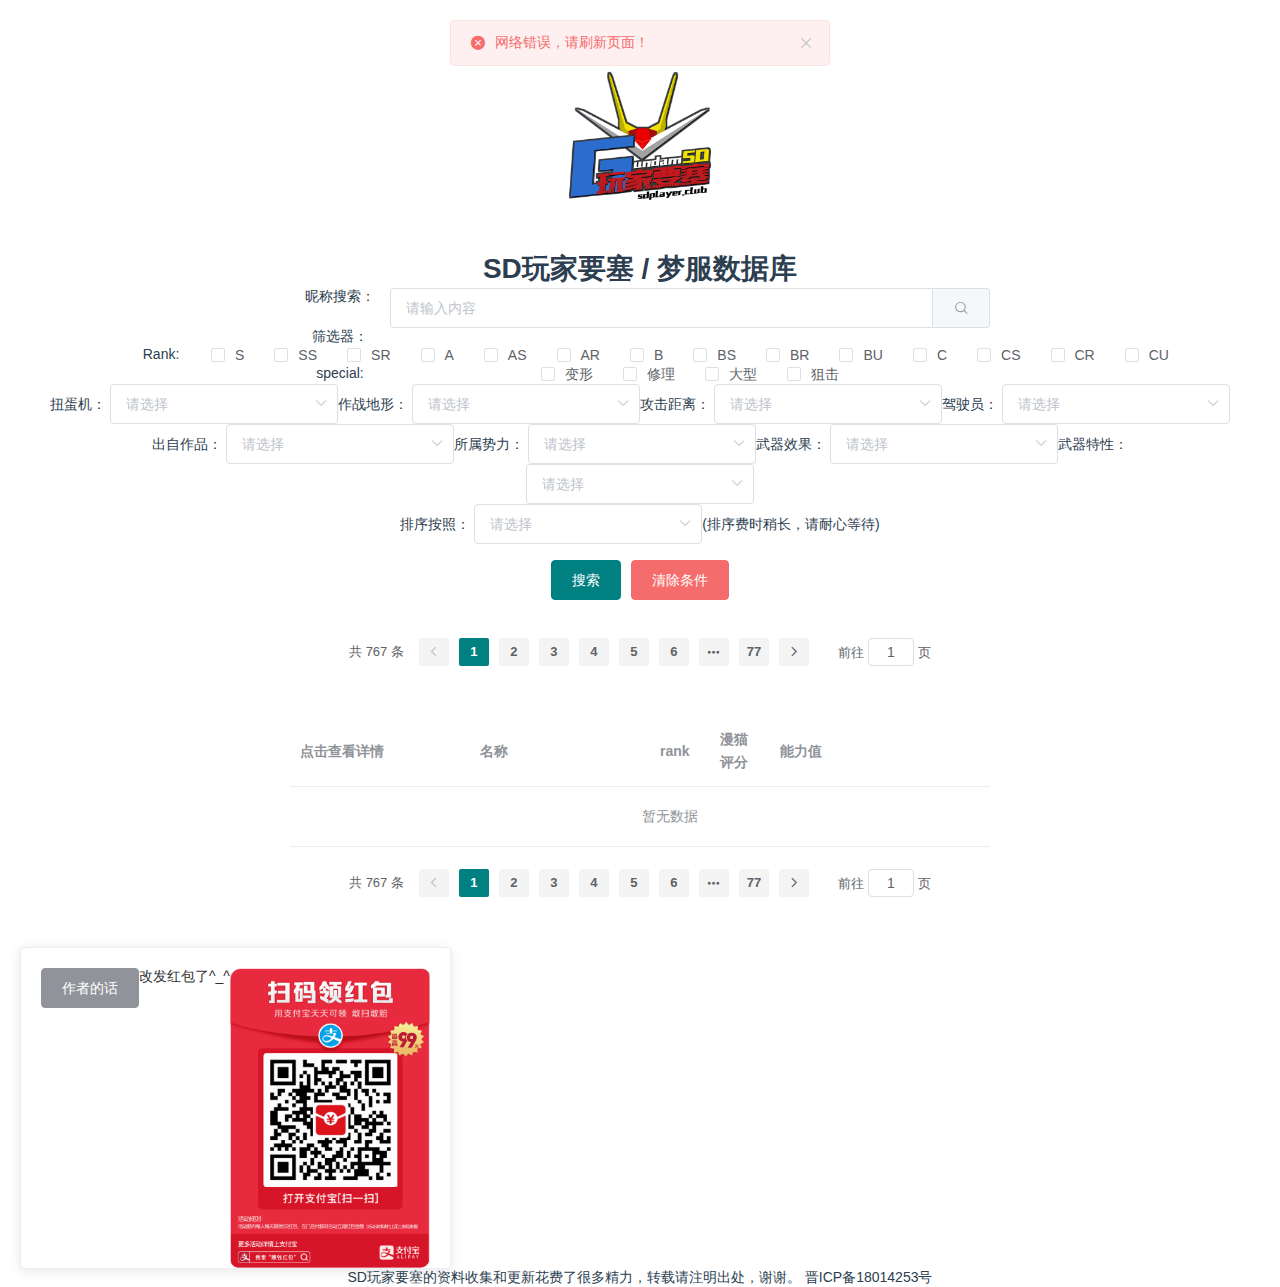
==== index.html @ 28f0f499 "web commit" ====
<!DOCTYPE html><html lang=en><script>var _hmt = _hmt || [];
  (function () {
    var hm = document.createElement("script");
    hm.src = "https://hm.baidu.com/hm.js?9fae1e68827654f107eb59cd7d290864";
    var s = document.getElementsByTagName("script")[0];
    s.parentNode.insertBefore(hm, s);
  })();</script><head><meta charset=utf-8><meta http-equiv=X-UA-Compatible content="IE=edge"><meta name=”Keywords” content=SD玩家要塞,玩家要塞,sd玩家要塞,SD敢达,SD高达 content=SD玩家要塞,玩家要塞,sd玩家要塞，SD敢达,SD高达><meta name=”Description” content=SD敢达机体资料库，最新的SD敢达梦服情报，SD攻略测评分享。 content=SD敢达机体资料库，最新的SD敢达梦服情报，SD攻略测评分享。><meta name=viewport content="width=device-width,initial-scale=1"><link rel=icon href=favicon.ico><title>SD玩家要塞</title><link href=css/chunk-vendors.7d75cc6d.css rel=preload as=style><link href=css/index.e5e170e1.css rel=preload as=style><link href=js/chunk-vendors.93d963a4.js rel=preload as=script><link href=js/index.50ab320a.js rel=preload as=script><link href=css/chunk-vendors.7d75cc6d.css rel=stylesheet><link href=css/index.e5e170e1.css rel=stylesheet></head><body><noscript><strong>We're sorry but website doesn't work properly without JavaScript enabled. Please enable it to continue.</strong></noscript><div id=app></div><script src=js/chunk-vendors.93d963a4.js></script><script src=js/index.50ab320a.js></script></body></html>
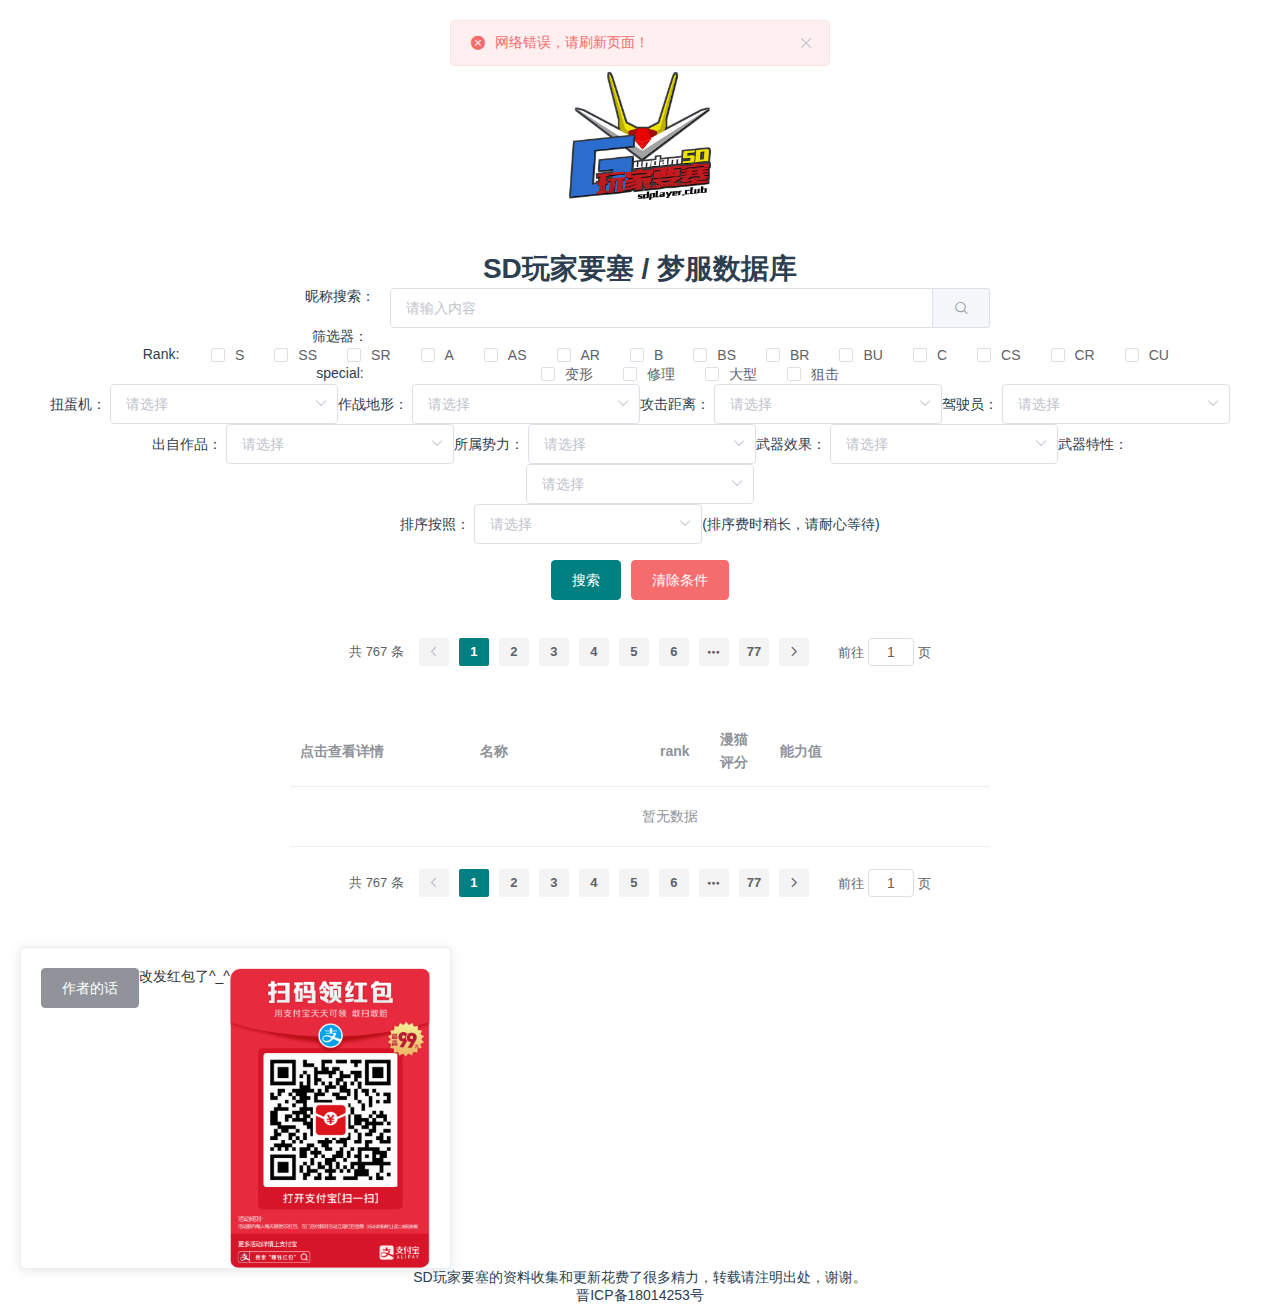
==== commit f1dc78bf: "添加管理员更新高达数据库的功能" ====
--- a/index.html
+++ b/index.html
@@ -4,4 +4,4 @@
     hm.src = "https://hm.baidu.com/hm.js?9fae1e68827654f107eb59cd7d290864";
     var s = document.getElementsByTagName("script")[0];
     s.parentNode.insertBefore(hm, s);
-  })();</script><head><meta charset=utf-8><meta http-equiv=X-UA-Compatible content="IE=edge"><meta name=”Keywords” content=SD玩家要塞,玩家要塞,sd玩家要塞,SD敢达,SD高达 content=SD玩家要塞,玩家要塞,sd玩家要塞，SD敢达,SD高达><meta name=”Description” content=SD敢达机体资料库，最新的SD敢达梦服情报，SD攻略测评分享。 content=SD敢达机体资料库，最新的SD敢达梦服情报，SD攻略测评分享。><meta name=viewport content="width=device-width,initial-scale=1"><link rel=icon href=favicon.ico><title>SD玩家要塞</title><link href=css/chunk-vendors.7d75cc6d.css rel=preload as=style><link href=css/index.e5e170e1.css rel=preload as=style><link href=js/chunk-vendors.93d963a4.js rel=preload as=script><link href=js/index.50ab320a.js rel=preload as=script><link href=css/chunk-vendors.7d75cc6d.css rel=stylesheet><link href=css/index.e5e170e1.css rel=stylesheet></head><body><noscript><strong>We're sorry but website doesn't work properly without JavaScript enabled. Please enable it to continue.</strong></noscript><div id=app></div><script src=js/chunk-vendors.93d963a4.js></script><script src=js/index.50ab320a.js></script></body></html>+  })();</script><head><meta charset=utf-8><meta http-equiv=X-UA-Compatible content="IE=edge"><meta name=”Keywords” content=SD玩家要塞,玩家要塞,sd玩家要塞,SD敢达,SD高达 content=SD玩家要塞,玩家要塞,sd玩家要塞，SD敢达,SD高达><meta name=”Description” content=SD敢达机体资料库，最新的SD敢达梦服情报，SD攻略测评分享。 content=SD敢达机体资料库，最新的SD敢达梦服情报，SD攻略测评分享。><meta name=viewport content="width=device-width,initial-scale=1"><link rel=icon href=favicon.ico><title>SD玩家要塞</title><link href=css/chunk-vendors.7148d5a3.css rel=preload as=style><link href=css/index.e5e170e1.css rel=preload as=style><link href=js/chunk-vendors.60e42e3c.js rel=preload as=script><link href=js/index.05933197.js rel=preload as=script><link href=css/chunk-vendors.7148d5a3.css rel=stylesheet><link href=css/index.e5e170e1.css rel=stylesheet></head><body><noscript><strong>We're sorry but website doesn't work properly without JavaScript enabled. Please enable it to continue.</strong></noscript><div id=app></div><script src=js/chunk-vendors.60e42e3c.js></script><script src=js/index.05933197.js></script></body></html>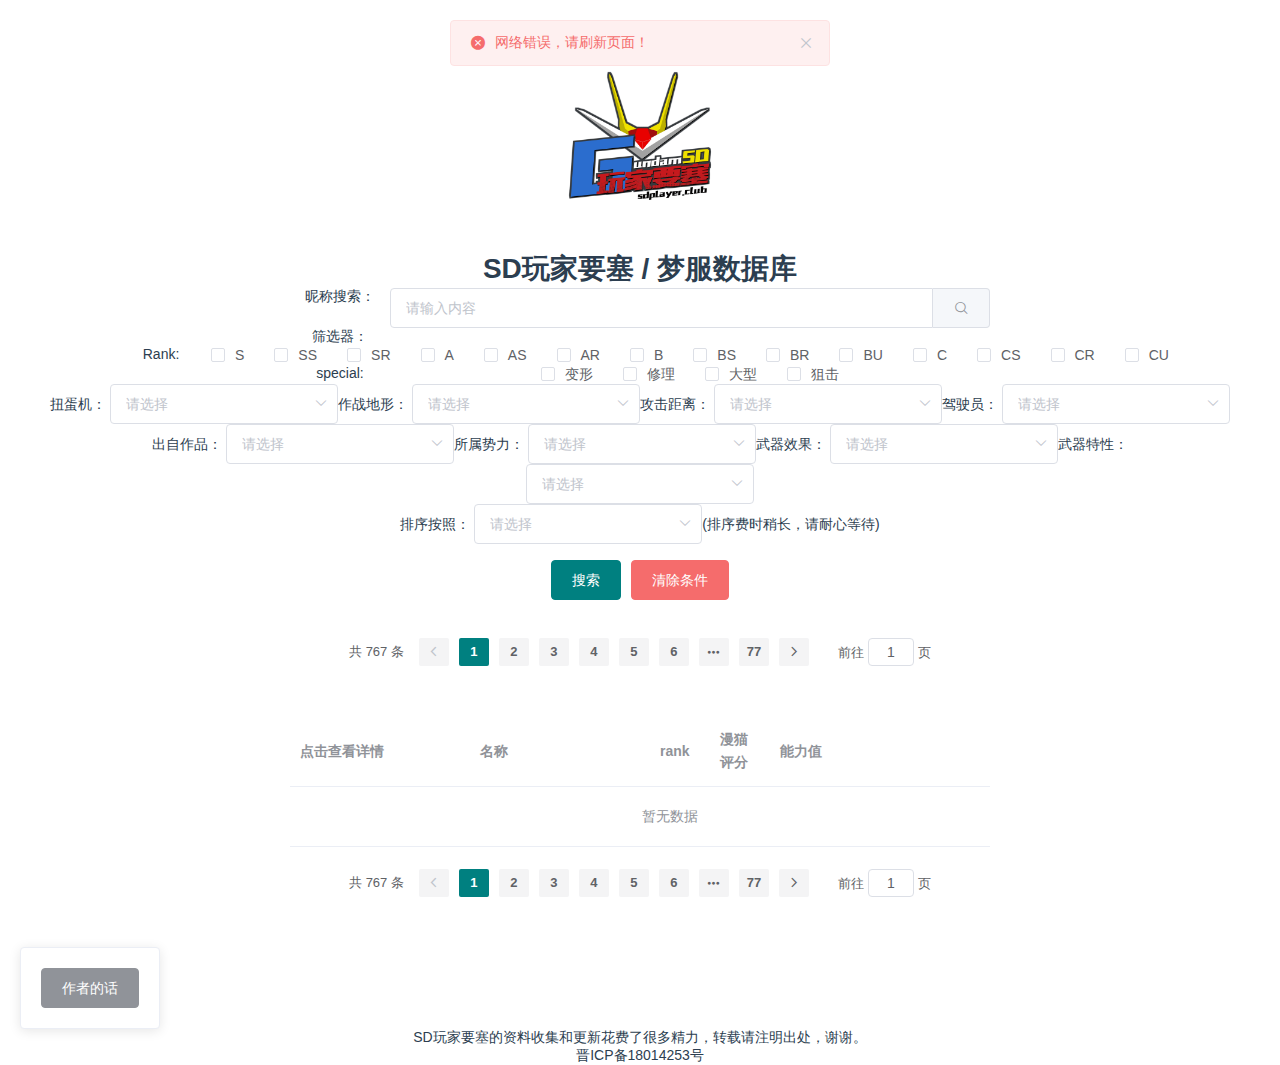
==== commit f73a5728: "添加更新代码的提交审核功能" ====
--- a/index.html
+++ b/index.html
@@ -4,4 +4,4 @@
     hm.src = "https://hm.baidu.com/hm.js?9fae1e68827654f107eb59cd7d290864";
     var s = document.getElementsByTagName("script")[0];
     s.parentNode.insertBefore(hm, s);
-  })();</script><head><meta charset=utf-8><meta http-equiv=X-UA-Compatible content="IE=edge"><meta name=”Keywords” content=SD玩家要塞,玩家要塞,sd玩家要塞,SD敢达,SD高达 content=SD玩家要塞,玩家要塞,sd玩家要塞，SD敢达,SD高达><meta name=”Description” content=SD敢达机体资料库，最新的SD敢达梦服情报，SD攻略测评分享。 content=SD敢达机体资料库，最新的SD敢达梦服情报，SD攻略测评分享。><meta name=viewport content="width=device-width,initial-scale=1"><link rel=icon href=favicon.ico><title>SD玩家要塞</title><link href=css/chunk-vendors.7148d5a3.css rel=preload as=style><link href=css/index.e5e170e1.css rel=preload as=style><link href=js/chunk-vendors.60e42e3c.js rel=preload as=script><link href=js/index.05933197.js rel=preload as=script><link href=css/chunk-vendors.7148d5a3.css rel=stylesheet><link href=css/index.e5e170e1.css rel=stylesheet></head><body><noscript><strong>We're sorry but website doesn't work properly without JavaScript enabled. Please enable it to continue.</strong></noscript><div id=app></div><script src=js/chunk-vendors.60e42e3c.js></script><script src=js/index.05933197.js></script></body></html>+  })();</script><head><meta charset=utf-8><meta http-equiv=X-UA-Compatible content="IE=edge"><meta name=”Keywords” content=SD玩家要塞,玩家要塞,sd玩家要塞,SD敢达,SD高达 content=SD玩家要塞,玩家要塞,sd玩家要塞，SD敢达,SD高达><meta name=”Description” content=SD敢达机体资料库，最新的SD敢达梦服情报，SD攻略测评分享。 content=SD敢达机体资料库，最新的SD敢达梦服情报，SD攻略测评分享。><meta name=viewport content="width=device-width,initial-scale=1"><link rel=icon href=favicon.ico><title>SD玩家要塞</title><link href=css/chunk-vendors.7148d5a3.css rel=preload as=style><link href=css/index.e5e170e1.css rel=preload as=style><link href=js/chunk-vendors.60e42e3c.js rel=preload as=script><link href=js/index.90e08ccd.js rel=preload as=script><link href=css/chunk-vendors.7148d5a3.css rel=stylesheet><link href=css/index.e5e170e1.css rel=stylesheet></head><body><noscript><strong>We're sorry but website doesn't work properly without JavaScript enabled. Please enable it to continue.</strong></noscript><div id=app></div><script src=js/chunk-vendors.60e42e3c.js></script><script src=js/index.90e08ccd.js></script></body></html>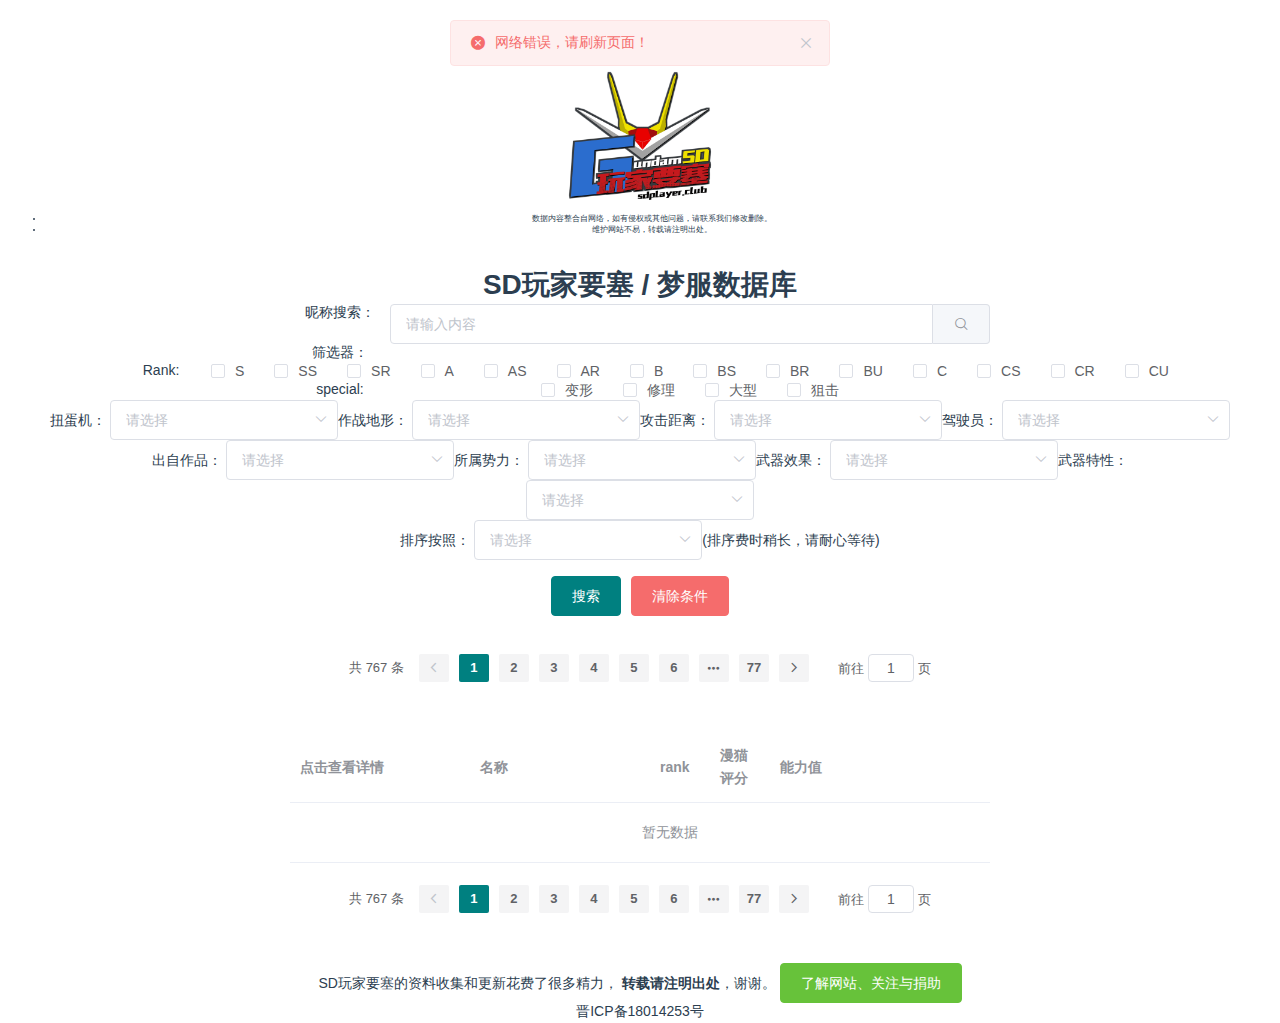
==== commit 9b619dbd: "更新捐献窗口，优化布局" ====
--- a/index.html
+++ b/index.html
@@ -4,4 +4,4 @@
     hm.src = "https://hm.baidu.com/hm.js?9fae1e68827654f107eb59cd7d290864";
     var s = document.getElementsByTagName("script")[0];
     s.parentNode.insertBefore(hm, s);
-  })();</script><head><meta charset=utf-8><meta http-equiv=X-UA-Compatible content="IE=edge"><meta name=”Keywords” content=SD玩家要塞,玩家要塞,sd玩家要塞,SD敢达,SD高达 content=SD玩家要塞,玩家要塞,sd玩家要塞，SD敢达,SD高达><meta name=”Description” content=SD敢达机体资料库，最新的SD敢达梦服情报，SD攻略测评分享。 content=SD敢达机体资料库，最新的SD敢达梦服情报，SD攻略测评分享。><meta name=viewport content="width=device-width,initial-scale=1"><link rel=icon href=favicon.ico><title>SD玩家要塞</title><link href=css/chunk-vendors.7148d5a3.css rel=preload as=style><link href=css/index.e5e170e1.css rel=preload as=style><link href=js/chunk-vendors.60e42e3c.js rel=preload as=script><link href=js/index.90e08ccd.js rel=preload as=script><link href=css/chunk-vendors.7148d5a3.css rel=stylesheet><link href=css/index.e5e170e1.css rel=stylesheet></head><body><noscript><strong>We're sorry but website doesn't work properly without JavaScript enabled. Please enable it to continue.</strong></noscript><div id=app></div><script src=js/chunk-vendors.60e42e3c.js></script><script src=js/index.90e08ccd.js></script></body></html>+  })();</script><head><meta charset=utf-8><meta http-equiv=X-UA-Compatible content="IE=edge"><meta name=”Keywords” content=SD玩家要塞,玩家要塞,sd玩家要塞,SD敢达,SD高达 content=SD玩家要塞,玩家要塞,sd玩家要塞，SD敢达,SD高达><meta name=”Description” content=SD敢达机体资料库，最新的SD敢达梦服情报，SD攻略测评分享。 content=SD敢达机体资料库，最新的SD敢达梦服情报，SD攻略测评分享。><meta name=viewport content="width=device-width,initial-scale=1"><link rel=icon href=favicon.ico><title>SD玩家要塞</title><link href=css/chunk-vendors.7148d5a3.css rel=preload as=style><link href=css/index.f1943fd6.css rel=preload as=style><link href=js/chunk-vendors.60e42e3c.js rel=preload as=script><link href=js/index.f6fb71d3.js rel=preload as=script><link href=css/chunk-vendors.7148d5a3.css rel=stylesheet><link href=css/index.f1943fd6.css rel=stylesheet></head><body><noscript><strong>We're sorry but website doesn't work properly without JavaScript enabled. Please enable it to continue.</strong></noscript><div id=app></div><script src=js/chunk-vendors.60e42e3c.js></script><script src=js/index.f6fb71d3.js></script></body></html>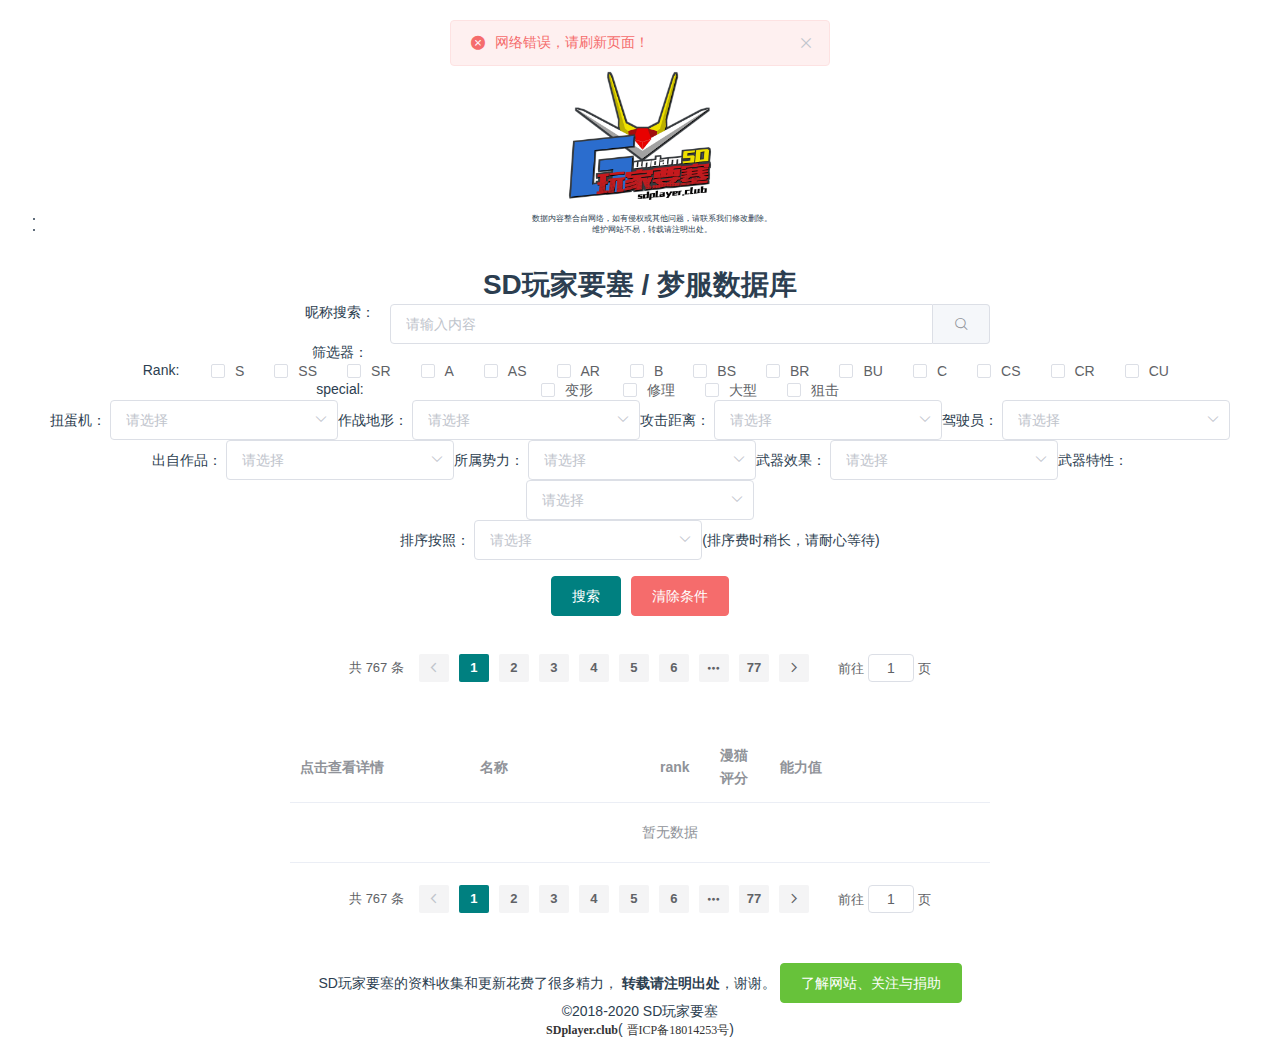
==== commit 685dd6ec: "加密功能 https支持" ====
--- a/index.html
+++ b/index.html
@@ -4,4 +4,4 @@
     hm.src = "https://hm.baidu.com/hm.js?9fae1e68827654f107eb59cd7d290864";
     var s = document.getElementsByTagName("script")[0];
     s.parentNode.insertBefore(hm, s);
-  })();</script><head><meta charset=utf-8><meta http-equiv=X-UA-Compatible content="IE=edge"><meta name=”Keywords” content=SD玩家要塞,玩家要塞,sd玩家要塞,SD敢达,SD高达 content=SD玩家要塞,玩家要塞,sd玩家要塞，SD敢达,SD高达><meta name=”Description” content=SD敢达机体资料库，最新的SD敢达梦服情报，SD攻略测评分享。 content=SD敢达机体资料库，最新的SD敢达梦服情报，SD攻略测评分享。><meta name=viewport content="width=device-width,initial-scale=1"><link rel=icon href=favicon.ico><title>SD玩家要塞</title><link href=css/chunk-vendors.7148d5a3.css rel=preload as=style><link href=css/index.f1943fd6.css rel=preload as=style><link href=js/chunk-vendors.60e42e3c.js rel=preload as=script><link href=js/index.f6fb71d3.js rel=preload as=script><link href=css/chunk-vendors.7148d5a3.css rel=stylesheet><link href=css/index.f1943fd6.css rel=stylesheet></head><body><noscript><strong>We're sorry but website doesn't work properly without JavaScript enabled. Please enable it to continue.</strong></noscript><div id=app></div><script src=js/chunk-vendors.60e42e3c.js></script><script src=js/index.f6fb71d3.js></script></body></html>+  })();</script><head><meta charset=utf-8><meta http-equiv=X-UA-Compatible content="IE=edge"><meta name=”Keywords” content=SD玩家要塞,玩家要塞,sd玩家要塞,SD敢达,SD高达 content=SD玩家要塞,玩家要塞,sd玩家要塞，SD敢达,SD高达><meta name=”Description” content=SD敢达机体资料库，最新的SD敢达梦服情报，SD攻略测评分享。 content=SD敢达机体资料库，最新的SD敢达梦服情报，SD攻略测评分享。><meta name=viewport content="width=device-width,initial-scale=1"><link rel=icon href=favicon.ico><title>SD玩家要塞</title><link href=css/chunk-vendors.6cb77bba.css rel=preload as=style><link href=css/index.0d725dc6.css rel=preload as=style><link href=js/chunk-vendors.dd75bb68.js rel=preload as=script><link href=js/index.bb0ee8fb.js rel=preload as=script><link href=css/chunk-vendors.6cb77bba.css rel=stylesheet><link href=css/index.0d725dc6.css rel=stylesheet></head><body><noscript><strong>We're sorry but website doesn't work properly without JavaScript enabled. Please enable it to continue.</strong></noscript><div id=app></div><script src=js/chunk-vendors.dd75bb68.js></script><script src=js/index.bb0ee8fb.js></script></body></html>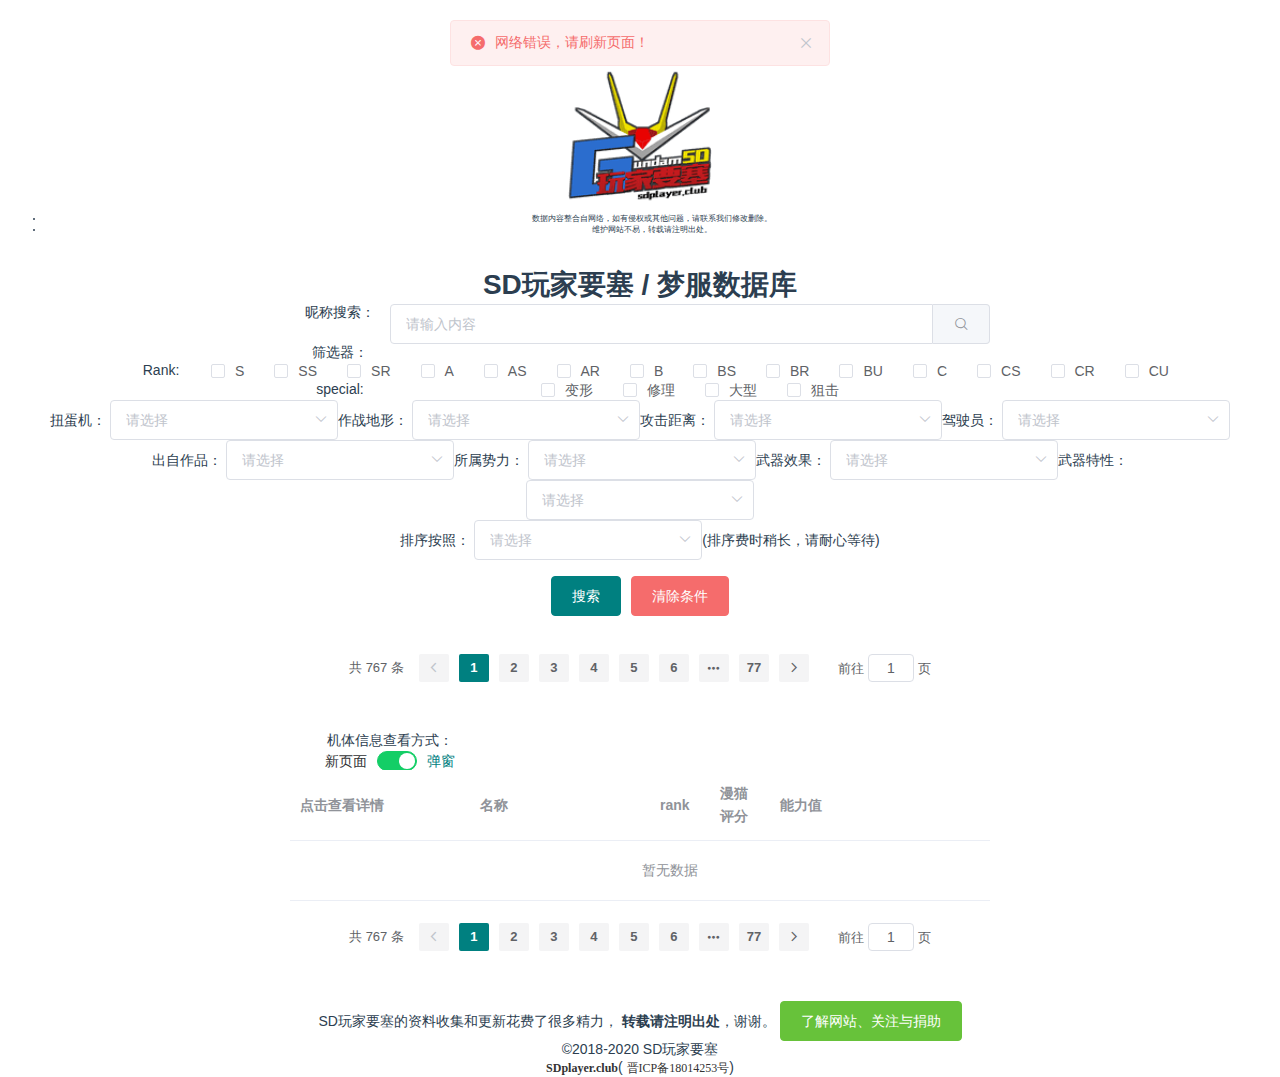
==== commit 56db0271: "update share，详情页面" ====
--- a/index.html
+++ b/index.html
@@ -4,4 +4,4 @@
     hm.src = "https://hm.baidu.com/hm.js?9fae1e68827654f107eb59cd7d290864";
     var s = document.getElementsByTagName("script")[0];
     s.parentNode.insertBefore(hm, s);
-  })();</script><head><meta charset=utf-8><meta http-equiv=X-UA-Compatible content="IE=edge"><meta name=”Keywords” content=SD玩家要塞,玩家要塞,sd玩家要塞,SD敢达,SD高达 content=SD玩家要塞,玩家要塞,sd玩家要塞，SD敢达,SD高达><meta name=”Description” content=SD敢达机体资料库，最新的SD敢达梦服情报，SD攻略测评分享。 content=SD敢达机体资料库，最新的SD敢达梦服情报，SD攻略测评分享。><meta name=viewport content="width=device-width,initial-scale=1"><link rel=icon href=favicon.ico><title>SD玩家要塞</title><link href=css/chunk-vendors.6cb77bba.css rel=preload as=style><link href=css/index.0d725dc6.css rel=preload as=style><link href=js/chunk-vendors.dd75bb68.js rel=preload as=script><link href=js/index.bb0ee8fb.js rel=preload as=script><link href=css/chunk-vendors.6cb77bba.css rel=stylesheet><link href=css/index.0d725dc6.css rel=stylesheet></head><body><noscript><strong>We're sorry but website doesn't work properly without JavaScript enabled. Please enable it to continue.</strong></noscript><div id=app></div><script src=js/chunk-vendors.dd75bb68.js></script><script src=js/index.bb0ee8fb.js></script></body></html>+  })();</script><head><meta charset=utf-8><meta http-equiv=X-UA-Compatible content="IE=edge"><meta name=”Keywords” content=SD玩家要塞,玩家要塞,sd玩家要塞,SD敢达,SD高达 content=SD玩家要塞,玩家要塞,sd玩家要塞，SD敢达,SD高达><meta name=”Description” content=SD敢达机体资料库，最新的SD敢达梦服情报，SD攻略测评分享。 content=SD敢达机体资料库，最新的SD敢达梦服情报，SD攻略测评分享。><meta name=viewport content="width=device-width,initial-scale=1"><link rel=icon href=favicon.ico><title>SD玩家要塞</title><link href=css/chunk-vendors.2373a29e.css rel=preload as=style><link href=css/index.36b37ab7.css rel=preload as=style><link href=js/chunk-vendors.c2c6dd4f.js rel=preload as=script><link href=js/index.920ec86a.js rel=preload as=script><link href=css/chunk-vendors.2373a29e.css rel=stylesheet><link href=css/index.36b37ab7.css rel=stylesheet></head><body><noscript><strong>We're sorry but website doesn't work properly without JavaScript enabled. Please enable it to continue.</strong></noscript><div id=app></div><script src=js/chunk-vendors.c2c6dd4f.js></script><script src=js/index.920ec86a.js></script></body></html>